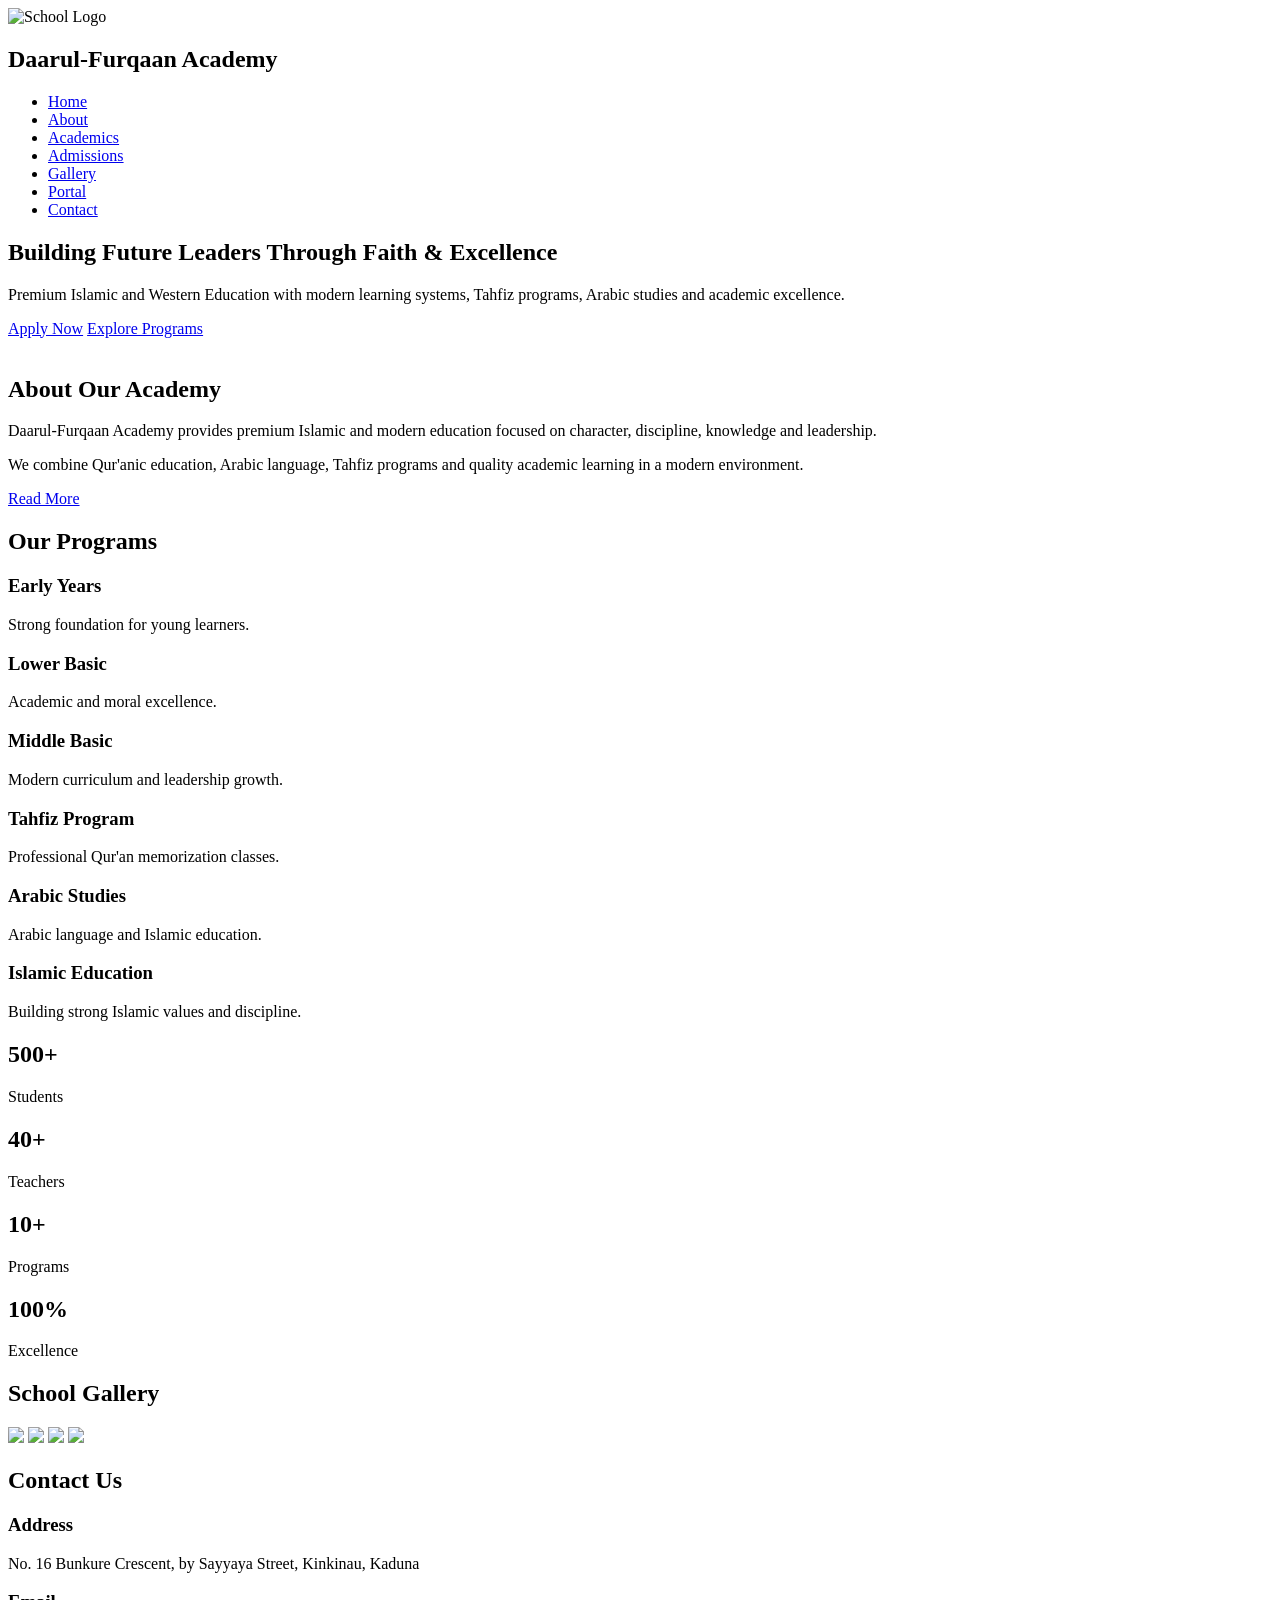
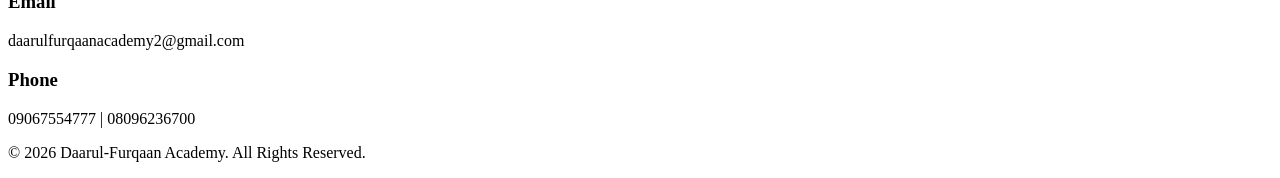
==== index.html @ de2328c1 "Create index.html" ====
<!-- PREMIUM DAARUL-FURQAAN ACADEMY HOMEPAGE -->
<!DOCTYPE html>
<html lang="en">
<head>
  <meta charset="UTF-8">
  <meta name="viewport" content="width=device-width, initial-scale=1.0">
  <title>Daarul-Furqaan Academy</title>

  <link rel="preconnect" href="https://fonts.googleapis.com">
  <link href="https://fonts.googleapis.com/css2?family=Poppins:wght@300;400;500;600;700&display=swap" rel="stylesheet">

  <link rel="stylesheet" href="style.css">
</head>
<body>

<!-- NAVBAR -->
<header class="navbar">
  <div class="logo">
    <img src="logo.png" alt="School Logo">
    <h2>Daarul-Furqaan Academy</h2>
  </div>

  <nav>
    <ul>
      <li><a href="#">Home</a></li>
      <li><a href="#">About</a></li>
      <li><a href="#">Academics</a></li>
      <li><a href="#">Admissions</a></li>
      <li><a href="#">Gallery</a></li>
      <li><a href="#">Portal</a></li>
      <li><a href="#">Contact</a></li>
    </ul>
  </nav>
</header>

<!-- HERO SECTION -->
<section class="hero">

  <div class="overlay"></div>

  <div class="hero-content">
    <h1>Building Future Leaders Through Faith & Excellence</h1>

    <p>
      Premium Islamic and Western Education with
      modern learning systems, Tahfiz programs,
      Arabic studies and academic excellence.
    </p>

    <div class="hero-buttons">
      <a href="#" class="btn">Apply Now</a>
      <a href="#" class="btn btn2">Explore Programs</a>
    </div>
  </div>

</section>

<!-- ABOUT -->
<section class="about">

  <div class="about-image">
    <img src="https://images.unsplash.com/photo-1509062522246-3755977927d7?q=80&w=1200&auto=format&fit=crop" alt="">
  </div>

  <div class="about-text">
    <h2>About Our Academy</h2>

    <p>
      Daarul-Furqaan Academy provides premium Islamic
      and modern education focused on character,
      discipline, knowledge and leadership.
    </p>

    <p>
      We combine Qur'anic education, Arabic language,
      Tahfiz programs and quality academic learning
      in a modern environment.
    </p>

    <a href="#" class="btn">Read More</a>
  </div>

</section>

<!-- PROGRAMS -->
<section class="programs">

  <h2 class="title">Our Programs</h2>

  <div class="program-grid">

    <div class="card">
      <h3>Early Years</h3>
      <p>Strong foundation for young learners.</p>
    </div>

    <div class="card">
      <h3>Lower Basic</h3>
      <p>Academic and moral excellence.</p>
    </div>

    <div class="card">
      <h3>Middle Basic</h3>
      <p>Modern curriculum and leadership growth.</p>
    </div>

    <div class="card">
      <h3>Tahfiz Program</h3>
      <p>Professional Qur'an memorization classes.</p>
    </div>

    <div class="card">
      <h3>Arabic Studies</h3>
      <p>Arabic language and Islamic education.</p>
    </div>

    <div class="card">
      <h3>Islamic Education</h3>
      <p>Building strong Islamic values and discipline.</p>
    </div>

  </div>

</section>

<!-- STATS -->
<section class="stats">

  <div class="stat-box">
    <h2>500+</h2>
    <p>Students</p>
  </div>

  <div class="stat-box">
    <h2>40+</h2>
    <p>Teachers</p>
  </div>

  <div class="stat-box">
    <h2>10+</h2>
    <p>Programs</p>
  </div>

  <div class="stat-box">
    <h2>100%</h2>
    <p>Excellence</p>
  </div>

</section>

<!-- GALLERY -->
<section class="gallery">

  <h2 class="title">School Gallery</h2>

  <div class="gallery-grid">

    <img src="https://images.unsplash.com/photo-1580582932707-520aed937b7b?q=80&w=1200&auto=format&fit=crop">
    <img src="https://images.unsplash.com/photo-1523050854058-8df90110c9f1?q=80&w=1200&auto=format&fit=crop">
    <img src="https://images.unsplash.com/photo-1503676260728-1c00da094a0b?q=80&w=1200&auto=format&fit=crop">
    <img src="https://images.unsplash.com/photo-1513258496099-48168024aec0?q=80&w=1200&auto=format&fit=crop">

  </div>

</section>

<!-- CONTACT -->
<section class="contact">

  <h2 class="title">Contact Us</h2>

  <div class="contact-box">

    <div>
      <h3>Address</h3>
      <p>No. 16 Bunkure Crescent, by Sayyaya Street, Kinkinau, Kaduna</p>
    </div>

    <div>
      <h3>Email</h3>
      <p>daarulfurqaanacademy2@gmail.com</p>
    </div>

    <div>
      <h3>Phone</h3>
      <p>09067554777 | 08096236700</p>
    </div>

  </div>

</section>

<!-- FOOTER -->
<footer>

  <p>
    © 2026 Daarul-Furqaan Academy.
    All Rights Reserved.
  </p>

</footer>

</body>
</html>
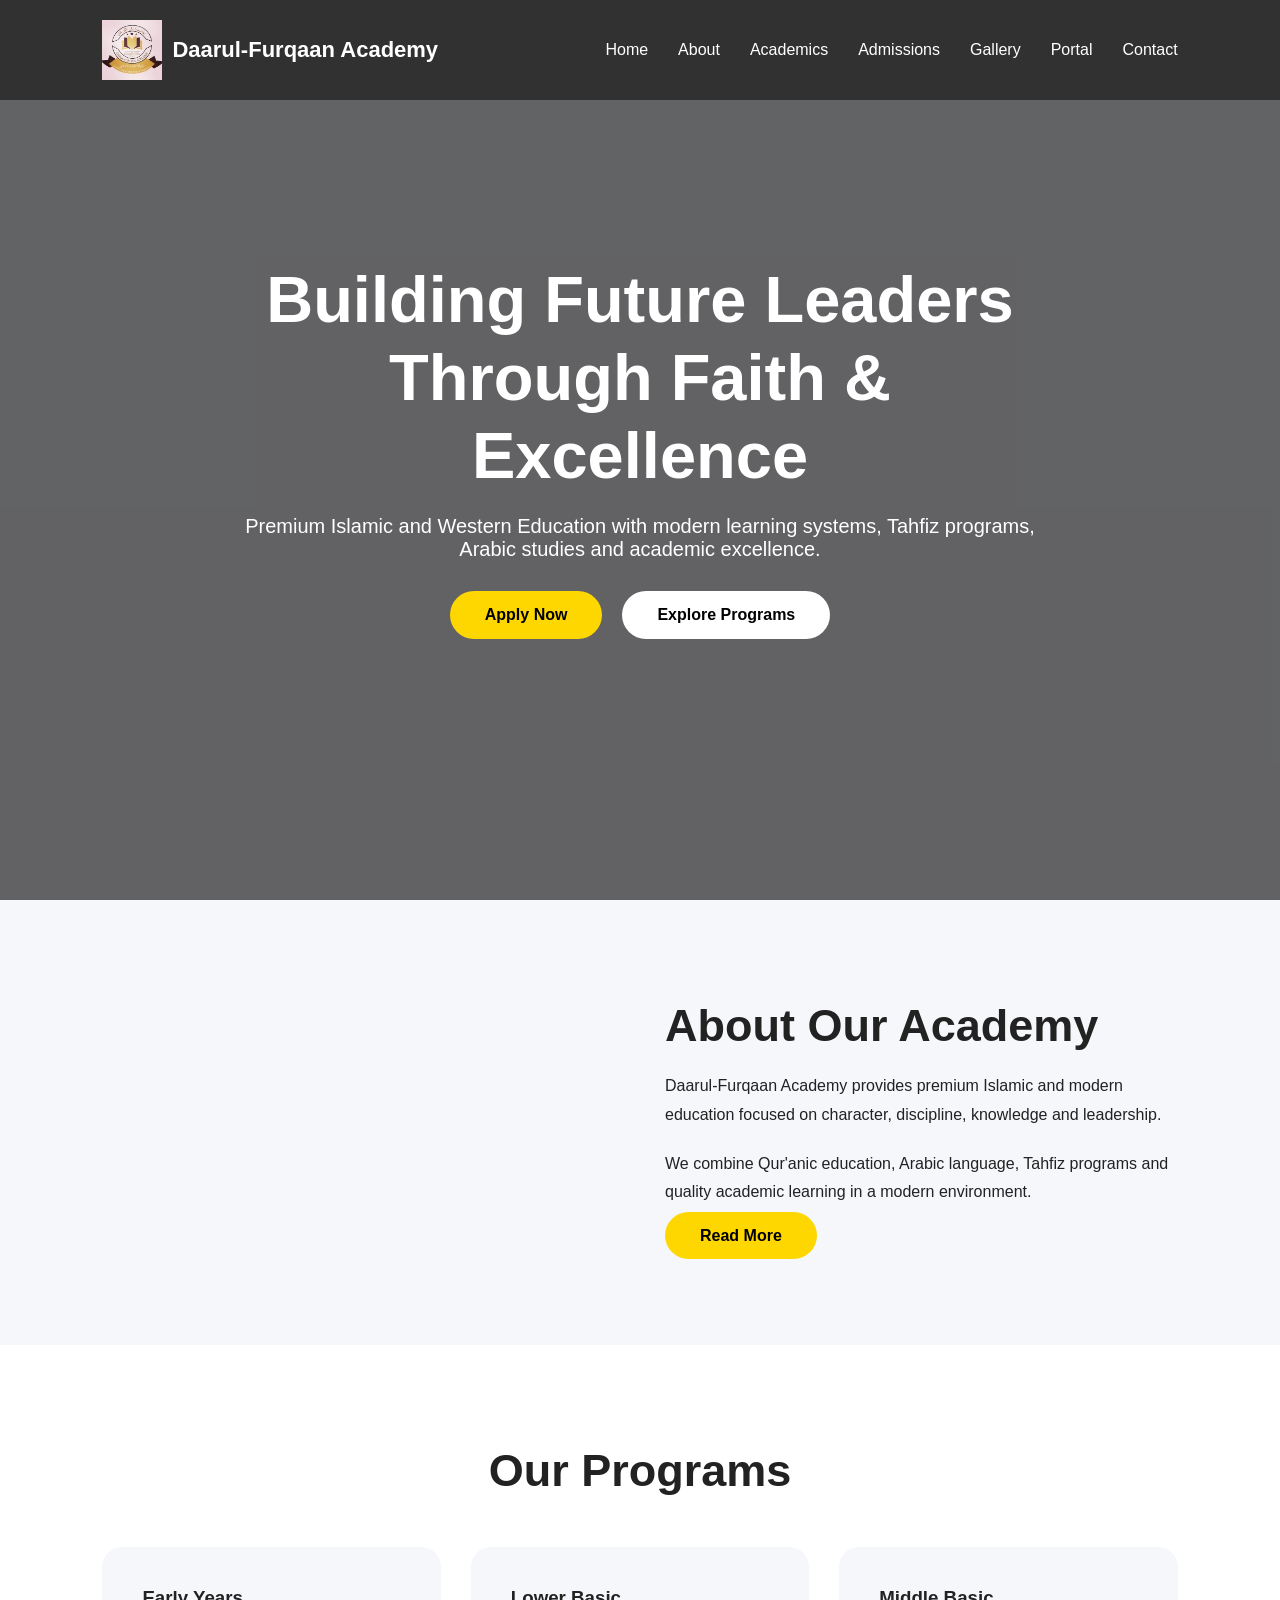
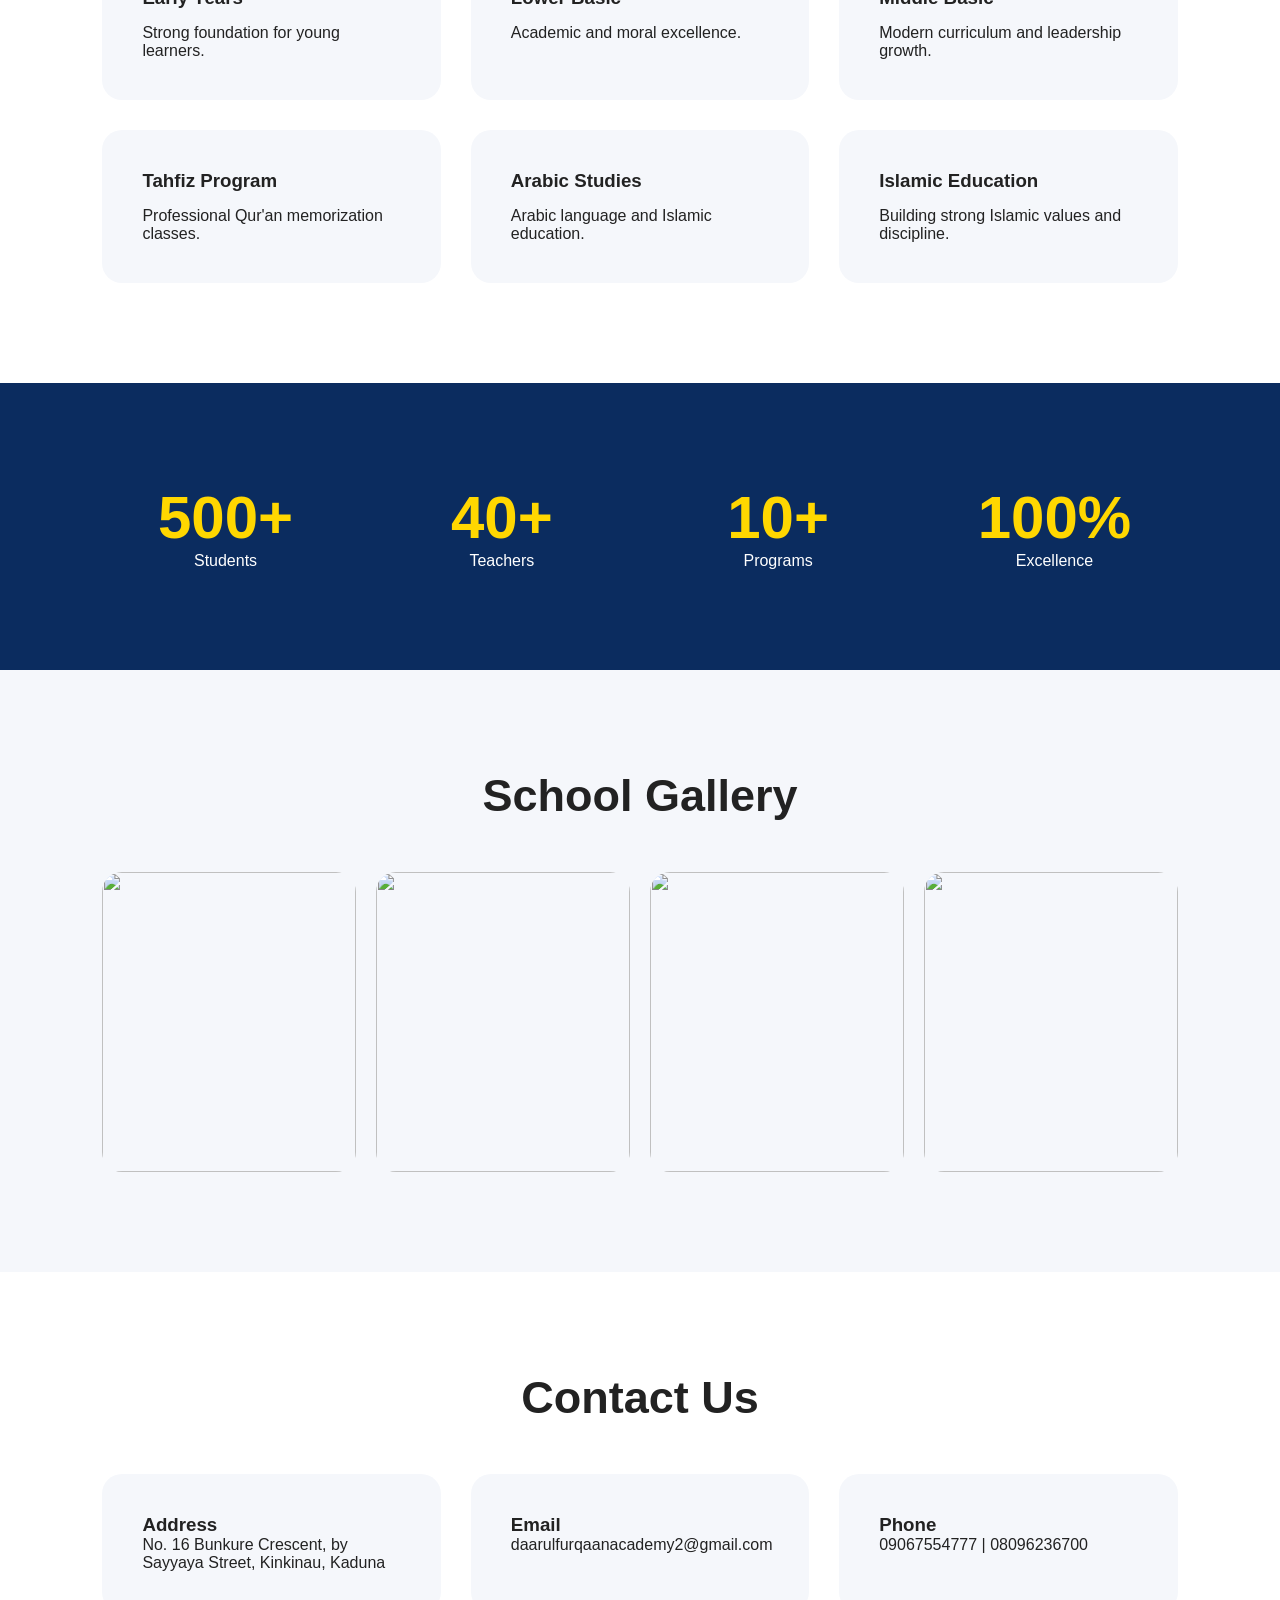
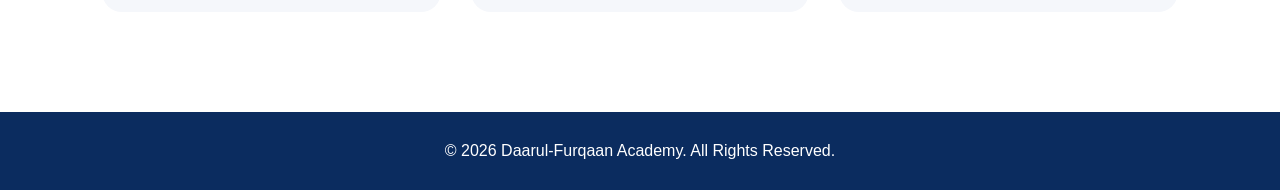
==== commit 0d42df48: "Update index.html" ====
--- a/index.html
+++ b/index.html
@@ -16,7 +16,7 @@
 <!-- NAVBAR -->
 <header class="navbar">
   <div class="logo">
-    <img src="logo.png" alt="School Logo">
+    <img src="d logo.png" alt="School Logo">
     <h2>Daarul-Furqaan Academy</h2>
   </div>
 
--- a/style.css
+++ b/style.css
@@ -0,0 +1,275 @@
+/* STYLE.CSS */
+
+*{
+  margin:0;
+  padding:0;
+  box-sizing:border-box;
+  font-family:'Poppins',sans-serif;
+}
+
+body{
+  background:#f5f7fb;
+  color:#222;
+}
+
+/* NAVBAR */
+
+.navbar{
+  width:100%;
+  display:flex;
+  justify-content:space-between;
+  align-items:center;
+  padding:20px 8%;
+  position:fixed;
+  top:0;
+  left:0;
+  z-index:1000;
+  background:rgba(0,0,0,0.5);
+  backdrop-filter:blur(10px);
+}
+
+.logo{
+  display:flex;
+  align-items:center;
+  gap:10px;
+}
+
+.logo img{
+  width:60px;
+}
+
+.logo h2{
+  color:#fff;
+  font-size:22px;
+}
+
+nav ul{
+  display:flex;
+  list-style:none;
+  gap:30px;
+}
+
+nav ul li a{
+  color:#fff;
+  text-decoration:none;
+  font-weight:500;
+  transition:0.3s;
+}
+
+nav ul li a:hover{
+  color:gold;
+}
+
+/* HERO */
+
+.hero{
+  height:100vh;
+  background:url('https://images.unsplash.com/photo-1509062522246-3755977927d7?q=80&w=1600&auto=format&fit=crop');
+  background-size:cover;
+  background-position:center;
+  position:relative;
+  display:flex;
+  align-items:center;
+  justify-content:center;
+  text-align:center;
+}
+
+.overlay{
+  position:absolute;
+  width:100%;
+  height:100%;
+  background:rgba(0,0,0,0.6);
+}
+
+.hero-content{
+  position:relative;
+  z-index:2;
+  color:#fff;
+  max-width:800px;
+}
+
+.hero-content h1{
+  font-size:65px;
+  margin-bottom:20px;
+  line-height:1.2;
+}
+
+.hero-content p{
+  font-size:20px;
+  margin-bottom:30px;
+}
+
+.hero-buttons{
+  display:flex;
+  justify-content:center;
+  gap:20px;
+}
+
+.btn{
+  padding:15px 35px;
+  background:gold;
+  color:#000;
+  text-decoration:none;
+  border-radius:40px;
+  font-weight:600;
+  transition:0.3s;
+}
+
+.btn:hover{
+  transform:translateY(-5px);
+}
+
+.btn2{
+  background:#fff;
+}
+
+/* ABOUT */
+
+.about{
+  padding:100px 8%;
+  display:grid;
+  grid-template-columns:1fr 1fr;
+  gap:50px;
+  align-items:center;
+}
+
+.about-image img{
+  width:100%;
+  border-radius:20px;
+}
+
+.about-text h2{
+  font-size:45px;
+  margin-bottom:20px;
+}
+
+.about-text p{
+  margin-bottom:20px;
+  line-height:1.8;
+}
+
+/* PROGRAMS */
+
+.programs{
+  padding:100px 8%;
+  background:#fff;
+}
+
+.title{
+  text-align:center;
+  font-size:45px;
+  margin-bottom:50px;
+}
+
+.program-grid{
+  display:grid;
+  grid-template-columns:repeat(auto-fit,minmax(250px,1fr));
+  gap:30px;
+}
+
+.card{
+  background:#f5f7fb;
+  padding:40px;
+  border-radius:20px;
+  transition:0.3s;
+}
+
+.card:hover{
+  transform:translateY(-10px);
+  background:#0b2c5f;
+  color:#fff;
+}
+
+.card h3{
+  margin-bottom:15px;
+}
+
+/* STATS */
+
+.stats{
+  padding:100px 8%;
+  background:#0b2c5f;
+  display:grid;
+  grid-template-columns:repeat(auto-fit,minmax(200px,1fr));
+  gap:30px;
+  text-align:center;
+}
+
+.stat-box{
+  color:#fff;
+}
+
+.stat-box h2{
+  font-size:60px;
+  color:gold;
+}
+
+/* GALLERY */
+
+.gallery{
+  padding:100px 8%;
+}
+
+.gallery-grid{
+  display:grid;
+  grid-template-columns:repeat(auto-fit,minmax(250px,1fr));
+  gap:20px;
+}
+
+.gallery-grid img{
+  width:100%;
+  height:300px;
+  object-fit:cover;
+  border-radius:20px;
+  transition:0.3s;
+}
+
+.gallery-grid img:hover{
+  transform:scale(1.05);
+}
+
+/* CONTACT */
+
+.contact{
+  padding:100px 8%;
+  background:#fff;
+}
+
+.contact-box{
+  display:grid;
+  grid-template-columns:repeat(auto-fit,minmax(250px,1fr));
+  gap:30px;
+}
+
+.contact-box div{
+  background:#f5f7fb;
+  padding:40px;
+  border-radius:20px;
+}
+
+/* FOOTER */
+
+footer{
+  background:#0b2c5f;
+  color:#fff;
+  text-align:center;
+  padding:30px;
+}
+
+/* RESPONSIVE */
+
+@media(max-width:900px){
+
+  .hero-content h1{
+    font-size:40px;
+  }
+
+  .about{
+    grid-template-columns:1fr;
+  }
+
+  nav{
+    display:none;
+  }
+
+}
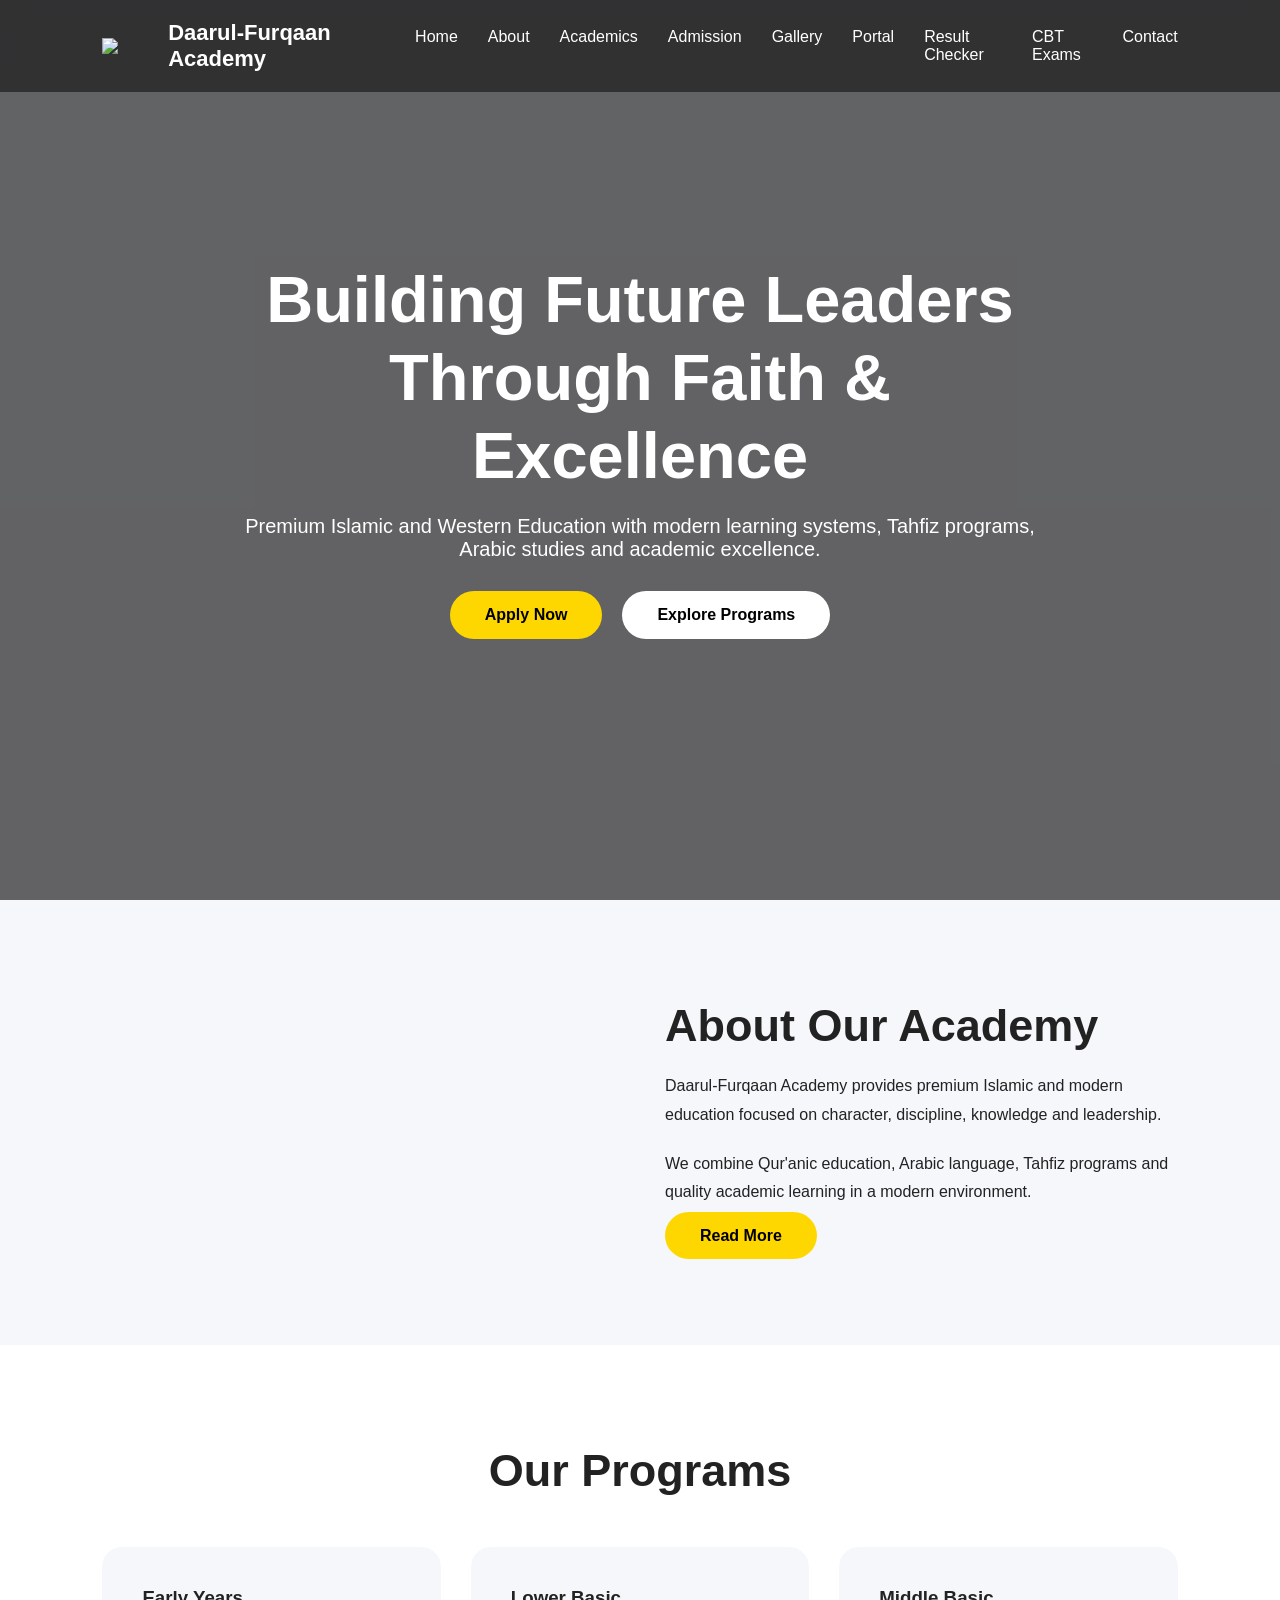
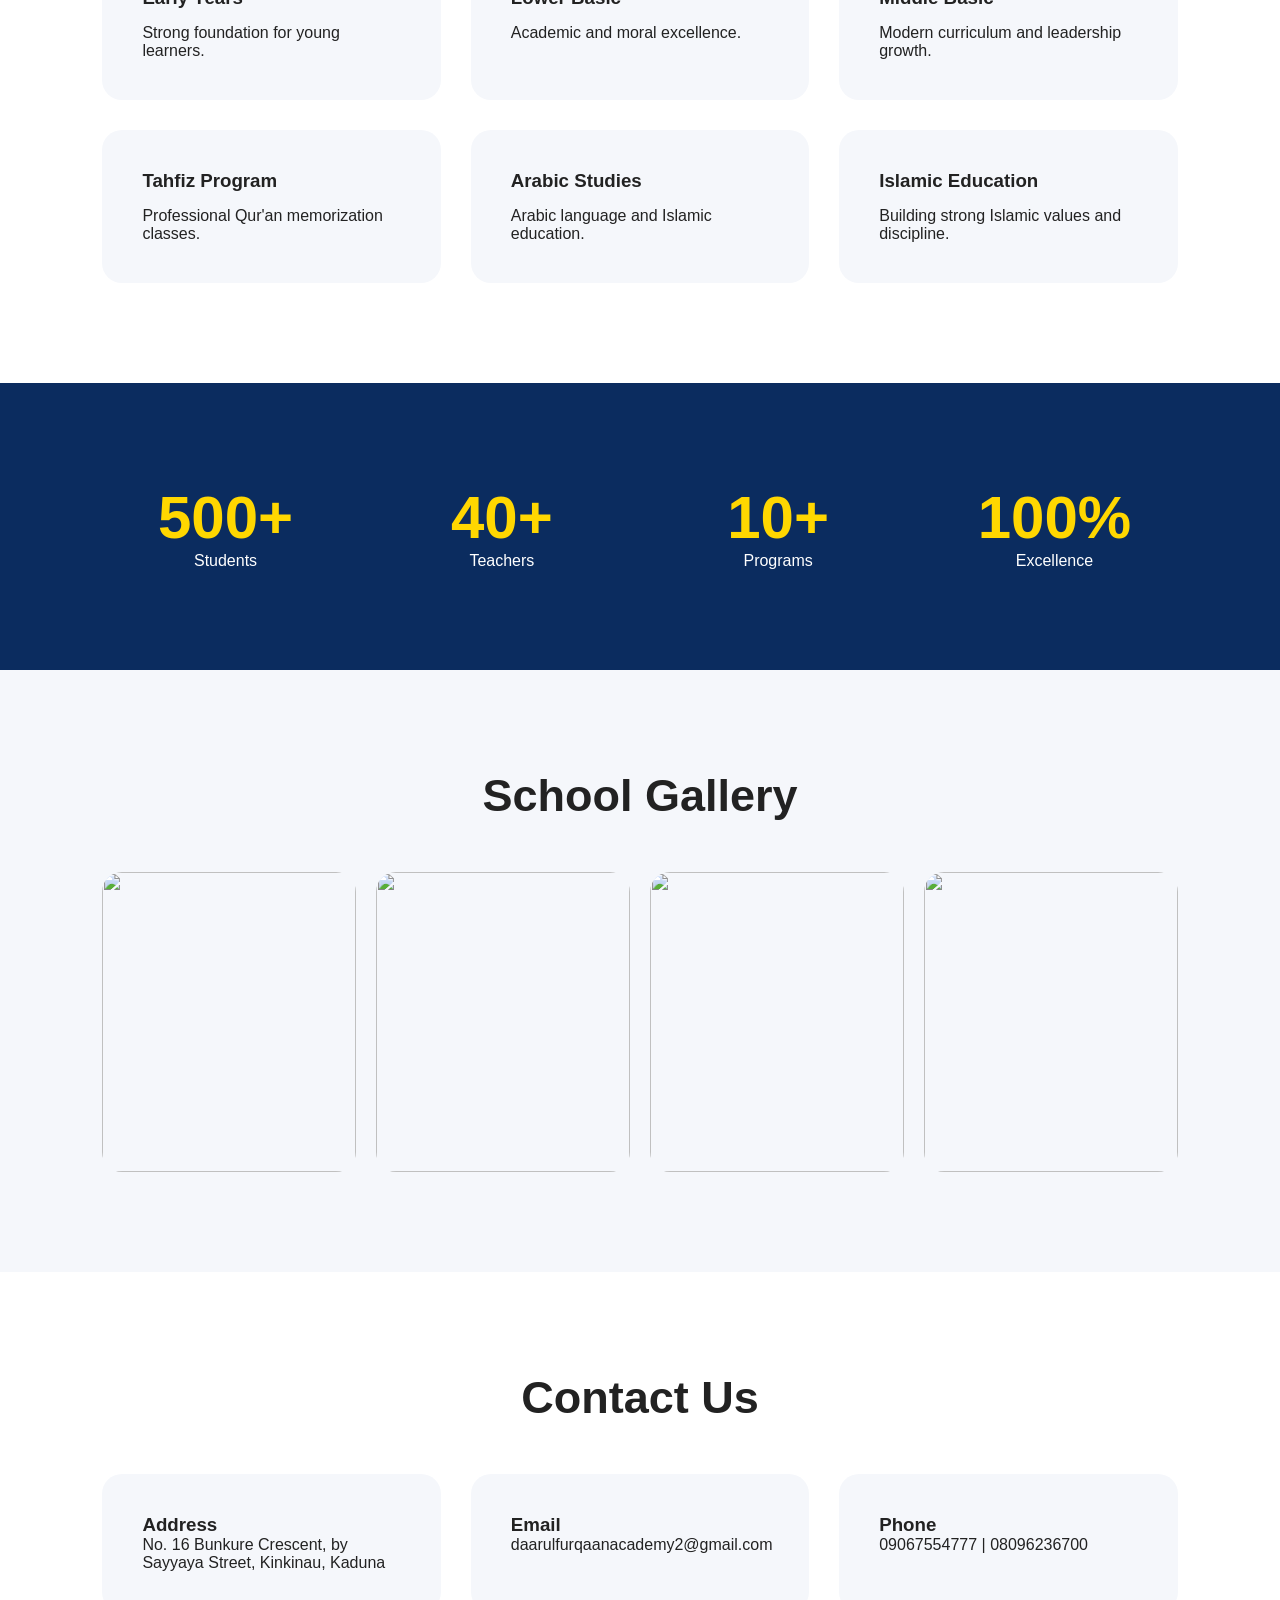
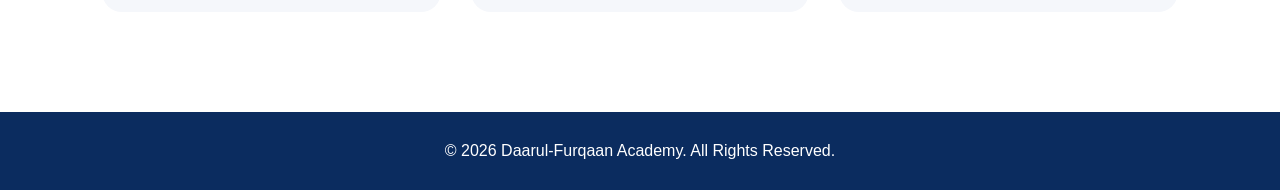
==== commit 6b2fa12b: "Update index.html" ====
--- a/index.html
+++ b/index.html
@@ -15,24 +15,42 @@
 
 <!-- NAVBAR -->
 <header class="navbar">
-  <div class="logo">
-    <img src="d logo.png" alt="School Logo">
-    <h2>Daarul-Furqaan Academy</h2>
-  </div>
-
-  <nav>
-    <ul>
-      <li><a href="#">Home</a></li>
-      <li><a href="#">About</a></li>
-      <li><a href="#">Academics</a></li>
-      <li><a href="#">Admissions</a></li>
-      <li><a href="#">Gallery</a></li>
-      <li><a href="#">Portal</a></li>
-      <li><a href="#">Contact</a></li>
-    </ul>
-  </nav>
+
+<div class="logo">
+
+<img src="images/logo.png">
+
+<h2>Daarul-Furqaan Academy</h2>
+
+</div>
+
+<nav>
+
+<ul>
+
+<li><a href="index.html">Home</a></li>
+
+<li><a href="about.html">About</a></li>
+
+<li><a href="academics.html">Academics</a></li>
+
+<li><a href="admission.html">Admission</a></li>
+
+<li><a href="gallery.html">Gallery</a></li>
+
+<li><a href="portal.html">Portal</a></li>
+
+<li><a href="result-checker.html">Result Checker</a></li>
+
+<li><a href="cbt.html">CBT Exams</a></li>
+
+<li><a href="contact.html">Contact</a></li>
+
+</ul>
+
+</nav>
+
 </header>
-
 <!-- HERO SECTION -->
 <section class="hero">
 
--- a/style.css
+++ b/style.css
@@ -273,3 +273,39 @@
   }
 
 }
+
+.page-banner{
+height:50vh;
+background:#0b2c5f;
+display:flex;
+justify-content:center;
+align-items:center;
+color:#fff;
+}
+
+.page-banner h1{
+font-size:60px;
+}
+
+.about-section{
+padding:100px 8%;
+display:grid;
+grid-template-columns:1fr 1fr;
+gap:50px;
+align-items:center;
+}
+
+.about-image img{
+width:100%;
+border-radius:20px;
+}
+
+.about-text h2{
+font-size:45px;
+margin-bottom:20px;
+}
+
+.about-text p{
+line-height:1.8;
+margin-bottom:20px;
+}
